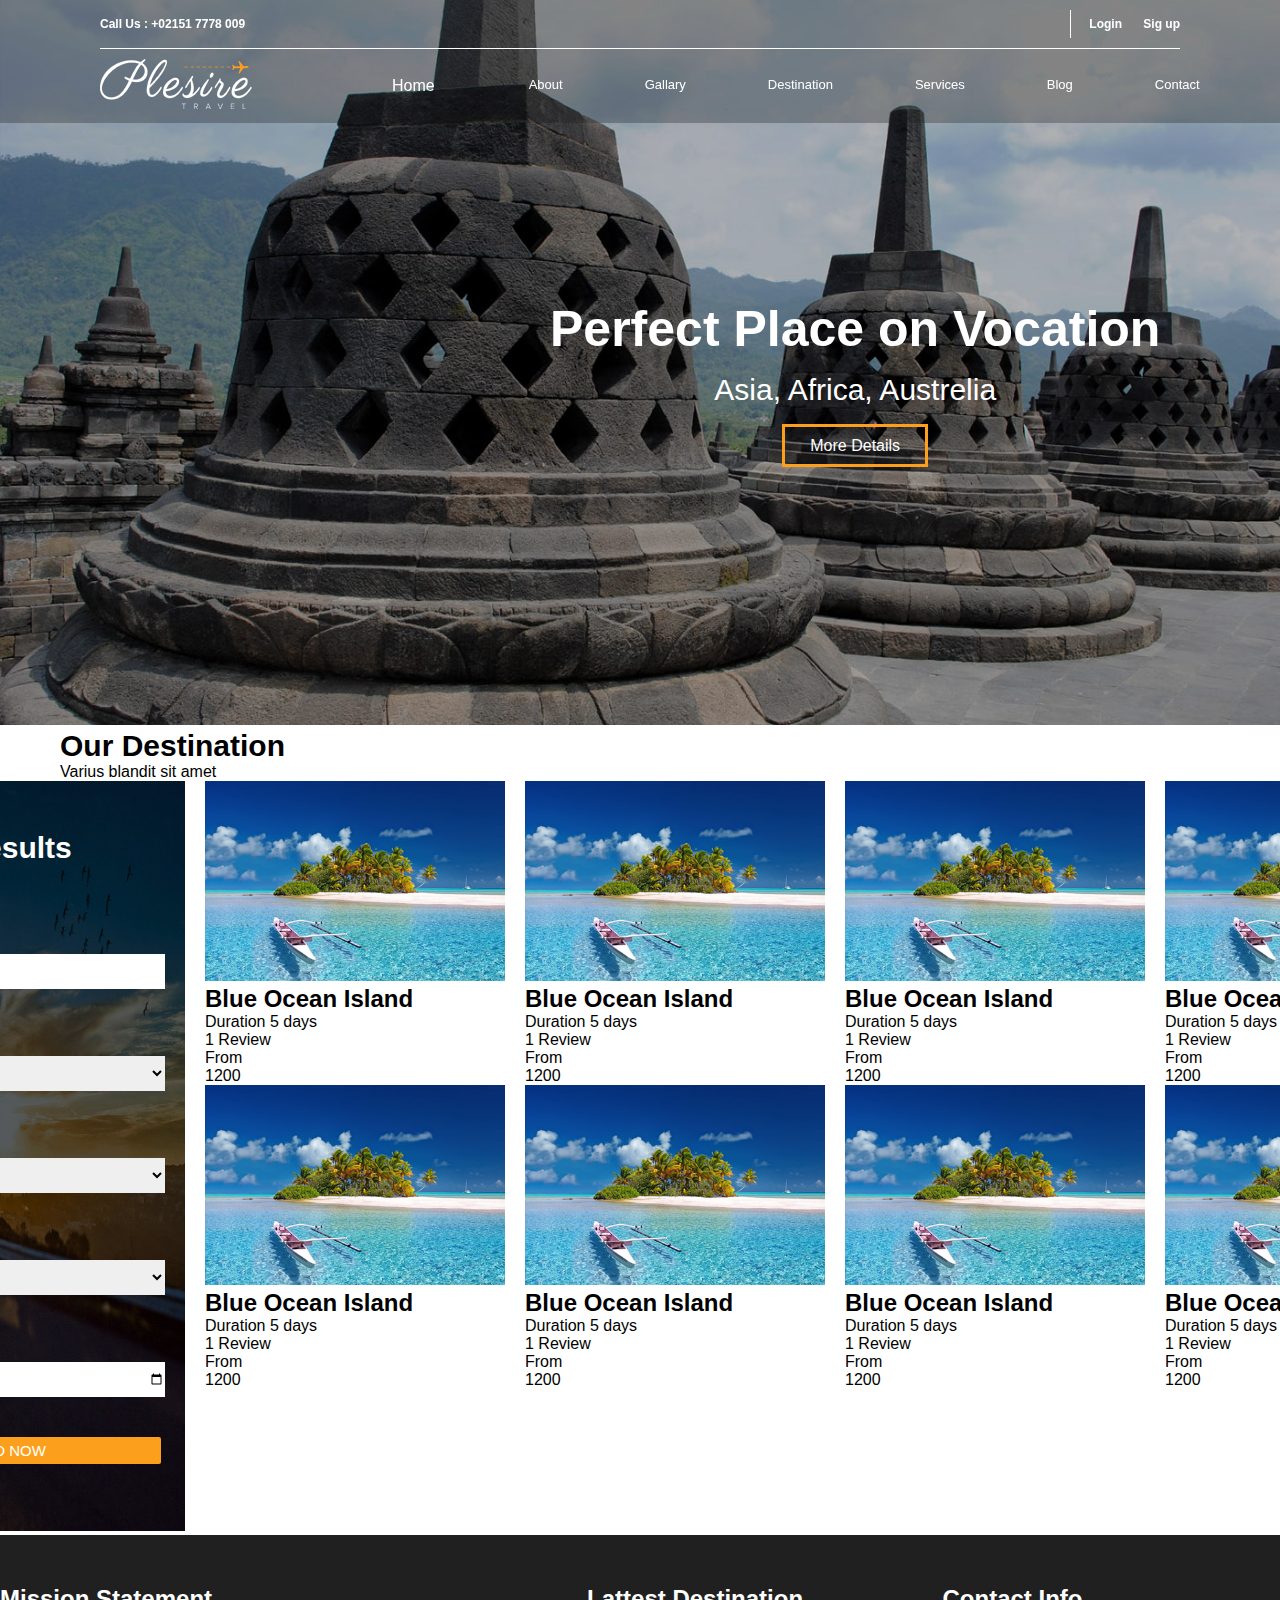
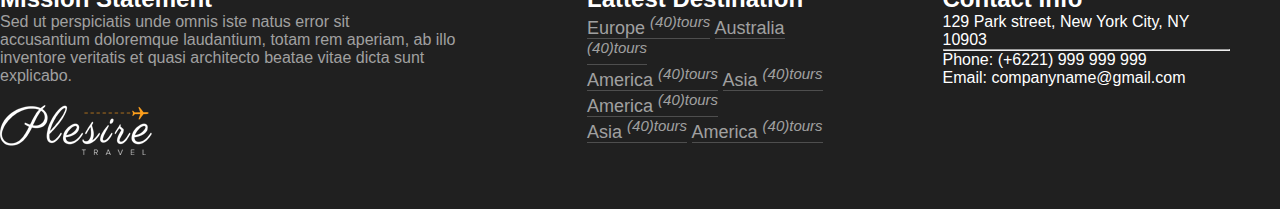
==== travel project/index.html @ 1de65efa "Update and rename destination.html to index.html" ====
<!DOCTYPE html>
<html lang="en">
  <head>
    <meta charset="UTF-8" />
    <meta http-equiv="X-UA-Compatible" content="IE=edge" />
    <meta name="viewport" content="width=device-width, initial-scale=1.0" />
    <title>Destination</title>
    <link
      rel="stylesheet"
      href="https://cdnjs.cloudflare.com/ajax/libs/font-awesome/6.4.0/css/all.min.css"
      integrity="sha512-iecdLmaskl7CVkqkXNQ/ZH/XLlvWZOJyj7Yy7tcenmpD1ypASozpmT/E0iPtmFIB46ZmdtAc9eNBvH0H/ZpiBw=="
      crossorigin="anonymous"
      referrerpolicy="no-referrer"
    />
    <link href="destination.css" rel="stylesheet" />
  </head>

  <body>
    <header class="head-1">
      <section>
        <div class="container">
          <div>Call Us : +02151 7778 009</div>
          <div class="social-icon">
            <div class="so-media">
              <i class="fa-brands fa-facebook-f"></i>
              <i class="fa-solid fa-globe"></i>
              <i class="fa-brands fa-twitter"></i>
              <i class="fa-brands fa-instagram"></i>
              <i class="fa-brands fa-linkedin-in"></i>
            </div>

            <div class="login-sign">
              <i class="fa-solid fa-lock"></i>
              <span>Login</span>
              <i class="fa-solid fa-user-plus"></i>
              <span>Sig up</span>
            </div>
          </div>
        </div>
      </section>
      <!-- Section for bottom part of header -->
      <section>
        <div class="container-2">
          <div class="logo">
            <img src="Images/travel-logo.jpg" />
          </div>

          <!-- dropdown from here -->
          <div class="menu">
            <div class="dropdown">
              <div class="btn-drop">
                Home <i class="fa-solid fa-angle-down"></i>
              </div>

              <div class="content-link">
                <a href="travel.html">Home</a>
                <a href="#">Click Me</a>
                <a href="#">Kavita</a>
                <a href="#">Akram</a>
              </div>
            </div>

            <div>About</div>
            <i class="fa-solid fa-angle-down"></i>
            <div>Gallary</div>
            <i class="fa-solid fa-angle-down"></i>
            <div>Destination</div>
            <i class="fa-solid fa-angle-down"></i>
            <div>Services</div>
            <i class="fa-solid fa-angle-down"></i>
            <div>Blog</div>
            <i class="fa-solid fa-angle-down"></i>
            <div>Contact</div>
            <i class="fa-solid fa-angle-down"></i>
          </div>
        </div>
      </section>
    </header>

    <!-- Section 3 for the Images -->

    <section class="sec-3">
      <div class="img">
        <img src="Images/travel-bg.jpg" />
      </div>
      <div class="img-content">
        <p class="per-fect">Perfect Place on Vocation</p>
        <p class="asia">Asia, Africa, Austrelia</p>
        <span class="more">More Details</span>
      </div>
    </section>

    <!-- Our Destination -->

    <div class="main">
      <div class="desti-nation">
        <h3>Our Destination</h3>
        <p>Varius blandit sit amet</p>
      </div>
    </div>


    <div class="flex-test">
    <section>
      <div class="container-aside">
        <div class="aside">
          <img src="Images/sun-birds.jpg" />
        </div>
<!-- form and inputs -->
        <div class="form-content">
            <h3>Search Results</h3>
            <p>9 Results Found</p>
            <form class="form-container">
                <div class="key-desti">
                  <div>
                    <div class="lable-name">Keywords</div>
                    <input type="search" name="keywords" />
                  </div>
      
                  <div>
                    <div class="lable-name">Select your trip</div>
                    <select>
                      <option>Any</option>
                      <option>Delhi</option>
                      <option>Faridabad</option>
                      <option>Noida</option>
                      <option>Gurugram</option>
                    </select>
                  </div>

                  <div>
                    <div class="lable-name">Destination</div>
                    <select>
                      <option>Any</option>
                      <option>Delhi</option>
                      <option>Faridabad</option>
                      <option>Noida</option>
                      <option>Gurugram</option>
                    </select>
                  </div>

                  <div>
                    <div class="lable-name">Duration</div>
                    <select>
                      <option>Any</option>
                      <option>Delhi</option>
                      <option>Faridabad</option>
                      <option>Noida</option>
                      <option>Gurugram</option>
                    </select>
                  </div>
      
                  <div>
                    <div class="lable-name">Date</div>
                    <input type="date" name="date" />
                  </div>
      
                  <div class="find-btn"><button>FIND NOW</button></div>
                </div>
              </form>
        </div>
      </div>
    </section>

    <div class="" >
      <div style="display: flex;">
      <section class="flex-test">
        <div class="container-card">
            <div class="ocean-image"><img src="Images/see.jpg" /></div>
            <div class="content-flex">
              <div class="ocean-content">
                <h2>Blue Ocean Island</h2>
                <p>Duration 5 days</p>
                <div class="star-rate">
                  <i class="fa-solid fa-star"></i>
                  <i class="fa-solid fa-star"></i>
                  <i class="fa-solid fa-star"></i>
                  <i class="fa-solid fa-star"></i>
                  <i class="fa-solid fa-star-half-stroke"></i>
                  <span>1 Review</span>
                </div>
              </div>
              <div class="card-price">
                <span>From</span>
                <p>1200</p>
              </div>
            </div>
          </div>
    </section>

    <section class="flex-test">
        <div class="container-card">
            <div class="ocean-image"><img src="Images/see.jpg" /></div>
            <div class="content-flex">
              <div class="ocean-content">
                <h2>Blue Ocean Island</h2>
                <p>Duration 5 days</p>
                <div class="star-rate">
                  <i class="fa-solid fa-star"></i>
                  <i class="fa-solid fa-star"></i>
                  <i class="fa-solid fa-star"></i>
                  <i class="fa-solid fa-star"></i>
                  <i class="fa-solid fa-star-half-stroke"></i>
                  <span>1 Review</span>
                </div>
              </div>
              <div class="card-price">
                <span>From</span>
                <p>1200</p>
              </div>
            </div>
          </div>
    </section>

    <section class="flex-test">
        <div class="container-card">
            <div class="ocean-image"><img src="Images/see.jpg" /></div>
            <div class="content-flex">
              <div class="ocean-content">
                <h2>Blue Ocean Island</h2>
                <p>Duration 5 days</p>
                <div class="star-rate">
                  <i class="fa-solid fa-star"></i>
                  <i class="fa-solid fa-star"></i>
                  <i class="fa-solid fa-star"></i>
                  <i class="fa-solid fa-star"></i>
                  <i class="fa-solid fa-star-half-stroke"></i>
                  <span>1 Review</span>
                </div>
              </div>
              <div class="card-price">
                <span>From</span>
                <p>1200</p>
              </div>
            </div>
          </div>
    </section>


    <section class="flex-test">
        <div class="container-card">
            <div class="ocean-image"><img src="Images/see.jpg" /></div>
            <div class="content-flex">
              <div class="ocean-content">
                <h2>Blue Ocean Island</h2>
                <p>Duration 5 days</p>
                <div class="star-rate">
                  <i class="fa-solid fa-star"></i>
                  <i class="fa-solid fa-star"></i>
                  <i class="fa-solid fa-star"></i>
                  <i class="fa-solid fa-star"></i>
                  <i class="fa-solid fa-star-half-stroke"></i>
                  <span>1 Review</span>
                </div>
              </div>
              <div class="card-price">
                <span>From</span>
                <p>1200</p>
              </div>
            </div>
          </div>
    </section>
    </div>
    <div style="display: flex;">
      <section class="flex-test">
        <div class="container-card">
            <div class="ocean-image"><img src="Images/see.jpg" /></div>
            <div class="content-flex">
              <div class="ocean-content">
                <h2>Blue Ocean Island</h2>
                <p>Duration 5 days</p>
                <div class="star-rate">
                  <i class="fa-solid fa-star"></i>
                  <i class="fa-solid fa-star"></i>
                  <i class="fa-solid fa-star"></i>
                  <i class="fa-solid fa-star"></i>
                  <i class="fa-solid fa-star-half-stroke"></i>
                  <span>1 Review</span>
                </div>
              </div>
              <div class="card-price">
                <span>From</span>
                <p>1200</p>
              </div>
            </div>
          </div>
    </section>

    <section class="flex-test">
        <div class="container-card">
            <div class="ocean-image"><img src="Images/see.jpg" /></div>
            <div class="content-flex">
              <div class="ocean-content">
                <h2>Blue Ocean Island</h2>
                <p>Duration 5 days</p>
                <div class="star-rate">
                  <i class="fa-solid fa-star"></i>
                  <i class="fa-solid fa-star"></i>
                  <i class="fa-solid fa-star"></i>
                  <i class="fa-solid fa-star"></i>
                  <i class="fa-solid fa-star-half-stroke"></i>
                  <span>1 Review</span>
                </div>
              </div>
              <div class="card-price">
                <span>From</span>
                <p>1200</p>
              </div>
            </div>
          </div>
    </section>

    <section class="flex-test">
        <div class="container-card">
            <div class="ocean-image"><img src="Images/see.jpg" /></div>
            <div class="content-flex">
              <div class="ocean-content">
                <h2>Blue Ocean Island</h2>
                <p>Duration 5 days</p>
                <div class="star-rate">
                  <i class="fa-solid fa-star"></i>
                  <i class="fa-solid fa-star"></i>
                  <i class="fa-solid fa-star"></i>
                  <i class="fa-solid fa-star"></i>
                  <i class="fa-solid fa-star-half-stroke"></i>
                  <span>1 Review</span>
                </div>
              </div>
              <div class="card-price">
                <span>From</span>
                <p>1200</p>
              </div>
            </div>
          </div>
    </section>


    <section class="flex-test">
        <div class="container-card">
            <div class="ocean-image"><img src="Images/see.jpg" /></div>
            <div class="content-flex">
              <div class="ocean-content">
                <h2>Blue Ocean Island</h2>
                <p>Duration 5 days</p>
                <div class="star-rate">
                  <i class="fa-solid fa-star"></i>
                  <i class="fa-solid fa-star"></i>
                  <i class="fa-solid fa-star"></i>
                  <i class="fa-solid fa-star"></i>
                  <i class="fa-solid fa-star-half-stroke"></i>
                  <span>1 Review</span>
                </div>
              </div>
              <div class="card-price">
                <span>From</span>
                <p>1200</p>
              </div>
            </div>
          </div>
    </section>
    </div>
    </div>


   
</div>

<footer>
    <div class="container-foot">
      <div class="foot-content1">
        <h2>Mission Statement</h2>
        <span class="footer-p">
          Sed ut perspiciatis unde omnis iste natus error sit <br>
          accusantium doloremque laudantium, totam rem aperiam, ab illo<br>
          inventore veritatis et quasi architecto beatae vitae dicta sunt
          explicabo.
        </span><br>
        <img src="Images/travel-logo.jpg"/>
      </div>

      <div class="foot-content2">
        <h2>Lattest Destination</h2>
        <span>
        <p>
          <a href="#">Europe <sup><em>(40)tours</em></sup></a>
          <a href="#">Australia <sup><em>(40)tours</em></sup></a>
        </p>
        <p>
          <a href="#">America <sup><em>(40)tours</em></sup></a>
          <a href="#">Asia <sup><em>(40)tours</em></sup></a>
        </p>
        <a href="#">America <sup><em>(40)tours</em></sup></a>
        <p>
          <a href="#">Asia <sup><em>(40)tours</em></sup></a>
          <a href="#">America <sup><em>(40)tours</em></sup></a>
        </p>
        </span>
      </div>

      <div class="foot-content3">
        <h2>Contact Info</h2>
        <p>129 Park street, New York City, NY 10903</p>
        <hr>
        <p>Phone: (+6221) 999 999 999</p>
        <p>Email: companyname@gmail.com</p>
      </div>
    </div>
  </footer>

  </body>
</html>
---- travel project/destination.css ----
* {
    margin: 0px;
    padding: 0px;
  }
  
  body {
    font-family: "Poppins", sans-serif;
  }
  .head-1 {
    background-color: rgba(28, 28, 28, 0.3);
    width: 100%;
    position: fixed;
    z-index: 1;
  }
  
  .container {
    display: flex;
    justify-content: space-between;
    padding: 10px 0px;
    align-items: center;
    font-size: 12px;
    font-weight: bold;
    color: white;
    border-bottom: 1px solid white;
    margin: 0px 100px;
  }
  
  .social-icon {
    display: flex;
  }
  
  .so-media i {
    padding-right: 10px;
    margin: 7px 0px;
  }
  .so-media {
    border-right: 1px solid white;
  }
  .login-sign{
    margin: 7px 0px;
  }
  .login-sign i {
    padding-left: 10px;
    padding-right: 8px;
  }
  
  /* dropdown trying */
  .btn-drop{
    padding: 0px;
    border: none;
    font-size: 16px;
  }
  
  .dropdown{
    position: relative;
    display: inline-block;
  }
  .content-link{
    display: none;
    position: absolute;
    background-color: black;
    z-index: 1;
  }
  
  .content-link a{
    color: white;
    padding: 12px 16px;
    display: block;
    text-decoration: none;
  }
  
  .content-link a:hover{
    background-color: #fc9f1c;
    transition: 0.3s;
  }
  .dropdown:hover .content-link{
    display: block;
  }
  /* dropdown trying */
  
  /* Section for bottom part of header */
  
  .container-2 {
    display: flex;
    justify-content: space-between;
    align-items: center;
    margin: 10px 100px;
  }
  
  .menu {
    display: flex;
    font-size: 13px;
    color: white;
  }
  .menu div {
    padding-left: 70px;
    padding-right: 12px;
  }
  
  /* Section 3 for the Images */
  
  .img img {
    width: 100%;
    height: 725px;
    
  }
  
  .img-content{
      text-align: center;
      position: absolute;
      top: 300px;
      left: 550px;
      color: white;
  }
  .per-fect{
      font-size: 50px;
      font-weight: bold;
      margin-bottom: 15px;
  }
  .asia{
      font-size: 30px;
      margin-bottom: 30px;
  }
  .more{
      border: 3px solid #fc9f1c;
      padding: 10px 25px;
  }
  .more:hover{
    background-color: #fc9f1c;
    transition: 0.3s;
  }
  /* our destination */

  .main .desti-nation{
    background: rgba(0, 0, 0, 0);
    margin-left: 60px;
  }
.main .desti-nation h3{
    font-size: 30px;
}
.container-aside{
    position: relative;
    margin-left: 0px;
}
.container-aside img{
    width: 350px;
    height: 750px;
}
.container-aside .form-content{
        position: absolute;
        top: 30px;
}
/* form and inputs */
.form-content{
    padding: 20px;
}
.form-content h3{
    color: white;
    font-size: 30px;
    margin-bottom: 20px;
}
.form-content p{
    color: white;
    font-size: 15px;
    margin-bottom: 25px;
}

.lable-name{
    font-size: 15px;
    color: white;
    margin-bottom: 10px;
}
div input, select{
    width: 310px;
    height: 35px;
    border: none;
    margin-bottom: 40px;
}

.find-btn button{
    font-size: 15px;
    padding: 5px 115px;
    background-color: #fc9f1c;
    border: none;
    color: white;
    border-radius: 2px;   
}

/* Group of Trip Card */
.flex-test{
    display: flex;
    justify-content: center;
    padding-left: 20px;
}
.ocean-image img{
    width: 300px;
}







/* section for footer  */
.container-foot{
    display: flex;
    background: #202020;
    padding: 50px 0px;
    padding-right: 50px;
    justify-content: center;
}
.footer-p {
  color: #a0a0a0;
}
.foot-content1{  
  color: white;
  padding-right: 100px;
}
.foot-content1 img{
  margin-top: 20px;
}
.foot-content2{  
  color: white;
  padding-right: 100px;
}
.foot-content3{  
  color: white;
}
.foot-content p{
  color: #a0a0a0;
}
.foot-content2 span a{
    text-decoration: none;
    color: #a0a0a0;
    font-size: 18px;
    border-bottom: 1px solid #4e4e4e;
}
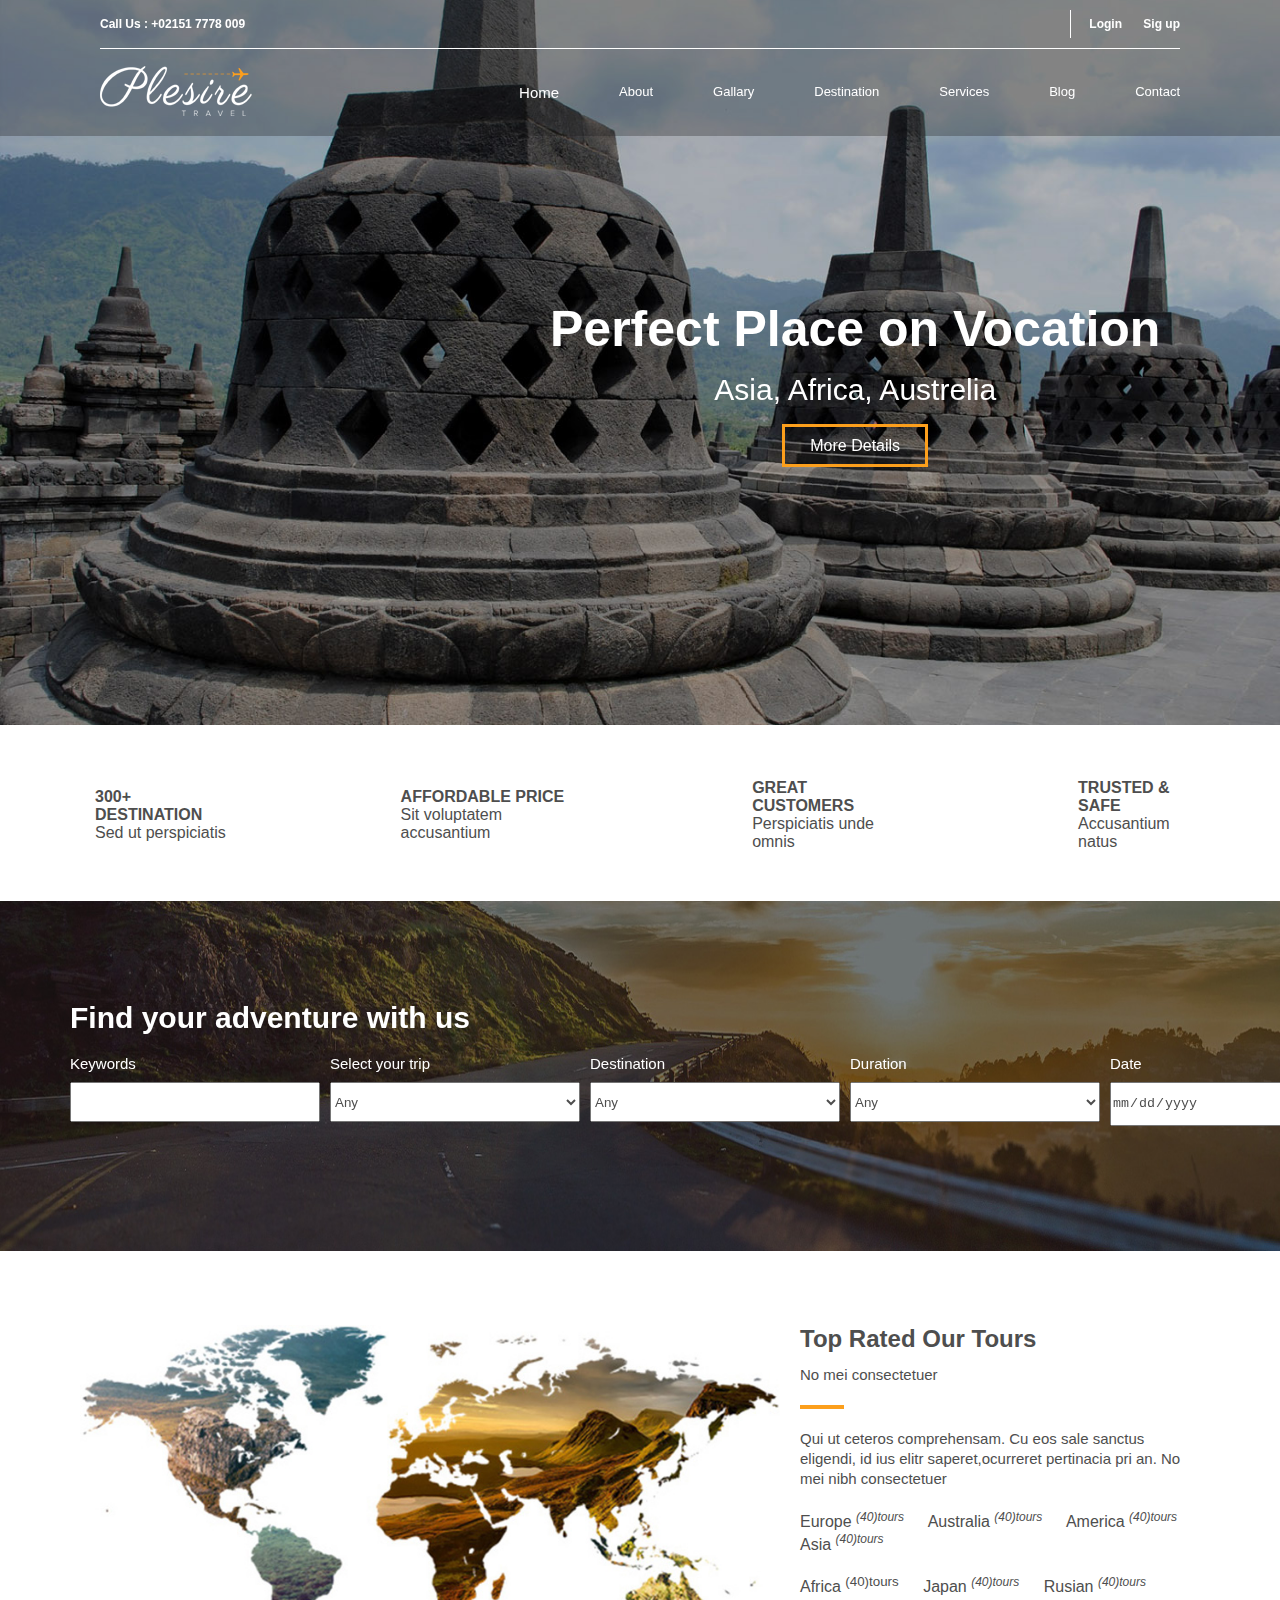
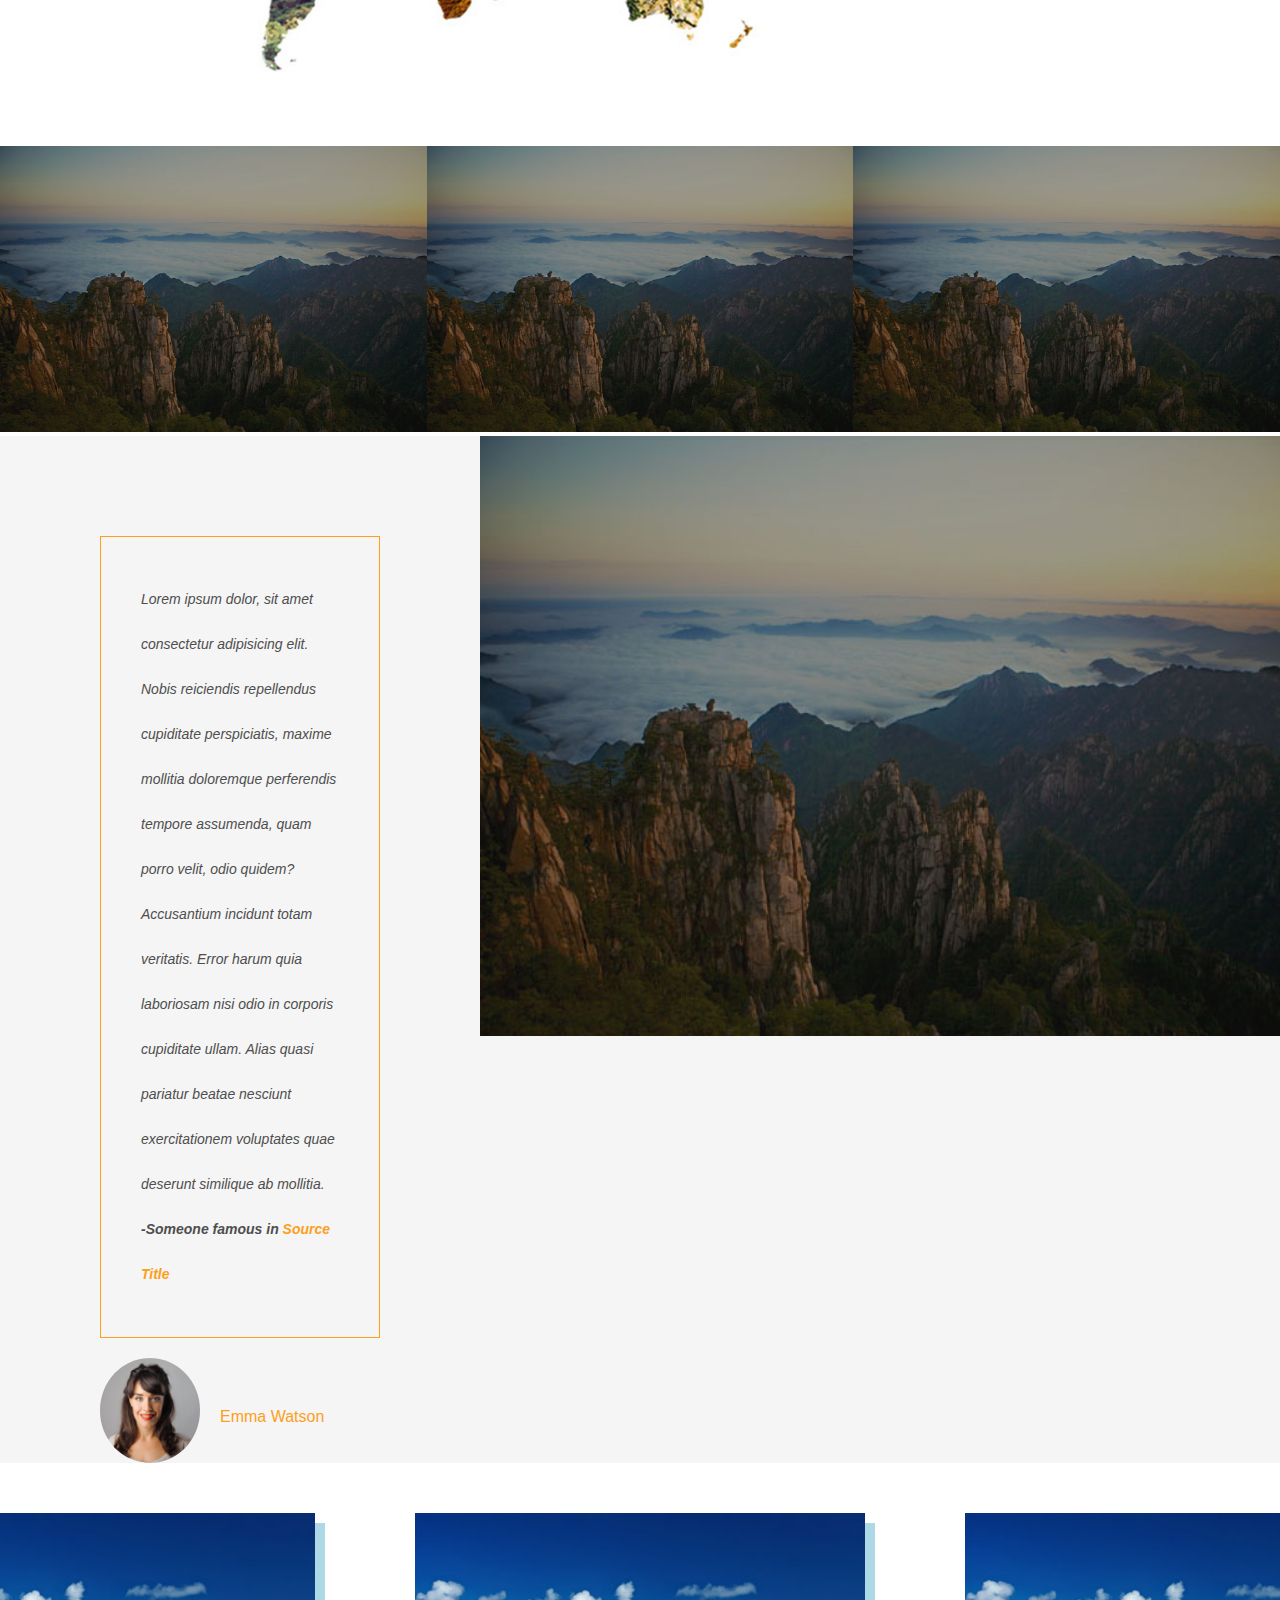
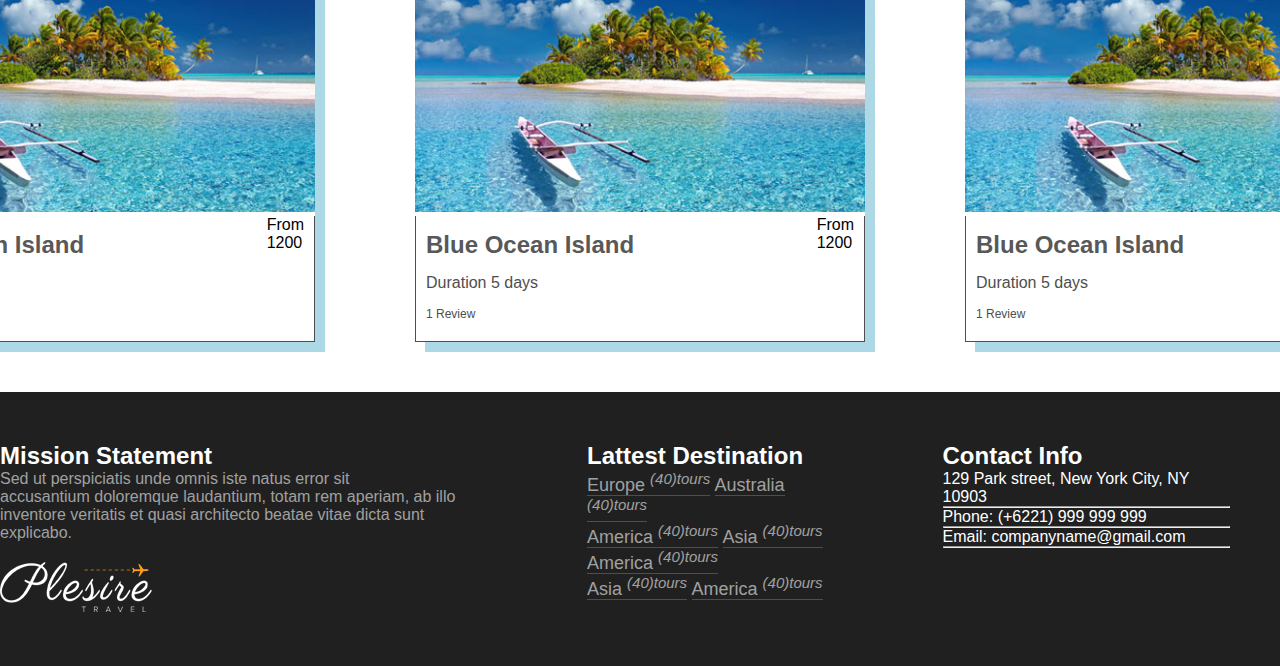
==== commit 73f093fe: "Update and rename travel.html to index.html" ====
--- a/travel project/index.html
+++ b/travel project/index.html
@@ -4,15 +4,14 @@
     <meta charset="UTF-8" />
     <meta http-equiv="X-UA-Compatible" content="IE=edge" />
     <meta name="viewport" content="width=device-width, initial-scale=1.0" />
-    <title>Destination</title>
+    <title>Travel Agency</title>
     <link
       rel="stylesheet"
       href="https://cdnjs.cloudflare.com/ajax/libs/font-awesome/6.4.0/css/all.min.css"
       integrity="sha512-iecdLmaskl7CVkqkXNQ/ZH/XLlvWZOJyj7Yy7tcenmpD1ypASozpmT/E0iPtmFIB46ZmdtAc9eNBvH0H/ZpiBw=="
       crossorigin="anonymous"
-      referrerpolicy="no-referrer"
-    />
-    <link href="destination.css" rel="stylesheet" />
+      referrerpolicy="no-referrer"/>
+    <link href="travel.css" rel="stylesheet" />
   </head>
 
   <body>
@@ -45,33 +44,33 @@
             <img src="Images/travel-logo.jpg" />
           </div>
 
-          <!-- dropdown from here -->
+           <!-- dropdown from here -->
           <div class="menu">
+
             <div class="dropdown">
-              <div class="btn-drop">
-                Home <i class="fa-solid fa-angle-down"></i>
+              <div class="btn-drop">Home <i class="fa-solid fa-angle-down"></i></div>
+                
+                  <div class="content-link">
+                      <a href="#">Aim</a>
+                      <a href="destination.html">Click Me</a>
+                      <a href="#">Mission</a>
+                      <a href="#">History</a>
+                  </div>
               </div>
 
-              <div class="content-link">
-                <a href="travel.html">Home</a>
-                <a href="#">Click Me</a>
-                <a href="#">Kavita</a>
-                <a href="#">Akram</a>
-              </div>
-            </div>
-
-            <div>About</div>
-            <i class="fa-solid fa-angle-down"></i>
-            <div>Gallary</div>
-            <i class="fa-solid fa-angle-down"></i>
-            <div>Destination</div>
-            <i class="fa-solid fa-angle-down"></i>
-            <div>Services</div>
-            <i class="fa-solid fa-angle-down"></i>
-            <div>Blog</div>
-            <i class="fa-solid fa-angle-down"></i>
-            <div>Contact</div>
-            <i class="fa-solid fa-angle-down"></i>
+            
+            <div  class="dropdown">About <i class="fa-solid fa-angle-down"></i></div>
+            
+            <div  class="dropdown">Gallary <i class="fa-solid fa-angle-down"></i></div>
+           
+            <div  class="dropdown">Destination <i class="fa-solid fa-angle-down"></i></div>
+           
+            <div  class="dropdown">Services <i class="fa-solid fa-angle-down"></i></div>
+           
+            <div  class="dropdown">Blog <i class="fa-solid fa-angle-down"></i></div>
+            
+            <div  class="dropdown">Contact <i class="fa-solid fa-angle-down"></i></div>
+            
           </div>
         </div>
       </section>
@@ -81,7 +80,7 @@
 
     <section class="sec-3">
       <div class="img">
-        <img src="Images/travel-bg.jpg" />
+        <img src="Images/travel-bg.jpg"/>
       </div>
       <div class="img-content">
         <p class="per-fect">Perfect Place on Vocation</p>
@@ -89,323 +88,327 @@
         <span class="more">More Details</span>
       </div>
     </section>
-
-    <!-- Our Destination -->
-
-    <div class="main">
-      <div class="desti-nation">
-        <h3>Our Destination</h3>
-        <p>Varius blandit sit amet</p>
-      </div>
-    </div>
-
-
-    <div class="flex-test">
+    <!-- Section 4 for the icons -->
+    <section class="sec-4">
+      <div class="flight-trust">
+        <div class="i-c">
+          <div class="plane"><i class="fa-solid fa-plane"></i></div>
+          <div class="i-content">
+            300+ DESTINATION<br /><span>Sed ut perspiciatis</span>
+          </div>
+        </div>
+
+        <div class="i-c">
+          <div><i class="fa-solid fa-money-check"></i></div>
+          <div class="i-content">
+            AFFORDABLE PRICE<br /><span>Sit voluptatem accusantium</span>
+          </div>
+        </div>
+
+        <div class="i-c">
+          <div><i class="fa-solid fa-address-book"></i></div>
+          <div class="i-content">
+            GREAT CUSTOMERS<br /><span>Perspiciatis unde omnis</span>
+          </div>
+        </div>
+
+        <div class="i-c">
+          <div><i class="fa-regular fa-handshake"></i></div>
+          <div class="i-content">
+            TRUSTED & SAFE<br /><span>Accusantium natus</span>
+          </div>
+        </div>
+      </div>
+    </section>
+
+    <!-- Section for the sun image  -->
+
+    <section class="container-sun">
+      <div class="image-sun"><img src="Images/sun-bg.jpg" /></div>
+      <div class="find-adven">
+        <div class="big-font">Find your adventure with us</div>
+
+        <form class="form-container">
+          <div class="key-desti">
+            <div>
+              <div>Keywords</div>
+              <input type="search" name="keywords" />
+            </div>
+
+            <div>
+              <div>Select your trip</div>
+              <select>
+                <option>Any</option>
+                <option>Delhi</option>
+                <option>Faridabad</option>
+                <option>Noida</option>
+                <option>Gurugram</option>
+              </select>
+            </div>
+
+            <div>
+              <div>Destination</div>
+              <select>
+                <option>Any</option>
+                <option>Delhi</option>
+                <option>Faridabad</option>
+                <option>Noida</option>
+                <option>Gurugram</option>
+              </select>
+            </div>
+
+            <div>
+              <div>Duration</div>
+              <select>
+                <option>Any</option>
+                <option>Delhi</option>
+                <option>Faridabad</option>
+                <option>Noida</option>
+                <option>Gurugram</option>
+              </select>
+            </div>
+
+            <div>
+              <div>Date</div>
+              <input type="date" name="date" />
+            </div>
+
+            <div class="find-btn"><button>FIND NOW</button></div>
+          </div>
+        </form>
+      </div>
+    </section>
+    <!-- Section of Wolrd Image  -->
     <section>
-      <div class="container-aside">
-        <div class="aside">
-          <img src="Images/sun-birds.jpg" />
-        </div>
-<!-- form and inputs -->
-        <div class="form-content">
-            <h3>Search Results</h3>
-            <p>9 Results Found</p>
-            <form class="form-container">
-                <div class="key-desti">
-                  <div>
-                    <div class="lable-name">Keywords</div>
-                    <input type="search" name="keywords" />
-                  </div>
-      
-                  <div>
-                    <div class="lable-name">Select your trip</div>
-                    <select>
-                      <option>Any</option>
-                      <option>Delhi</option>
-                      <option>Faridabad</option>
-                      <option>Noida</option>
-                      <option>Gurugram</option>
-                    </select>
-                  </div>
-
-                  <div>
-                    <div class="lable-name">Destination</div>
-                    <select>
-                      <option>Any</option>
-                      <option>Delhi</option>
-                      <option>Faridabad</option>
-                      <option>Noida</option>
-                      <option>Gurugram</option>
-                    </select>
-                  </div>
-
-                  <div>
-                    <div class="lable-name">Duration</div>
-                    <select>
-                      <option>Any</option>
-                      <option>Delhi</option>
-                      <option>Faridabad</option>
-                      <option>Noida</option>
-                      <option>Gurugram</option>
-                    </select>
-                  </div>
-      
-                  <div>
-                    <div class="lable-name">Date</div>
-                    <input type="date" name="date" />
-                  </div>
-      
-                  <div class="find-btn"><button>FIND NOW</button></div>
-                </div>
-              </form>
-        </div>
-      </div>
-    </section>
-
-    <div class="" >
-      <div style="display: flex;">
-      <section class="flex-test">
+      <div class="world-main">
+        <div class="wolrd-img"><img src="Images/world.jpg" /></div>
+        <div class="wolrd-content">
+          <h2>Top Rated Our Tours</h2>
+          <p>No mei consectetuer</p>
+          <div class="border-span"></div>
+          <p>
+            Qui ut ceteros comprehensam. Cu eos sale sanctus eligendi, id ius
+            elitr saperet,ocurreret pertinacia pri an. No mei nibh consectetuer
+          </p>
+          <div class="country-trip">
+            <div class="country-a">
+              <a href="#"
+                >Europe <sup><em>(40)tours</em></sup></a
+              >
+              <a href="#">
+                Australia <sup><em>(40)tours</em></sup></a
+              >
+              <a href="#"
+                >America <sup><em>(40)tours</em></sup></a
+              >
+              <a href="#"
+                >Asia <sup><em>(40)tours</em></sup></a
+              >
+            </div>
+            <a href="#">Africa <sup>(40)tours</sup></a>
+            <a href="#"
+              >Japan <sup><em>(40)tours</em></sup></a
+            >
+            <a href="#"
+              >Rusian <sup><em>(40)tours</em></sup></a
+            >
+          </div>
+        </div>
+      </div>
+    </section>
+
+    <!-- Section for the 3 image Card -->
+
+    <!-- position issue in the content -->
+
+    <section>
+      <div class="row">
+        <div class="col-33">
+          <div class="img-cards">
+            <img src="Images/hills.jpg" />
+            <div class="text-banner">
+              <h4>ASIA <span>7 TOURS</span></h4>
+              <p>
+                Qui ut ceteros comprehensam. Cu eos sale sanctus eligendi, id ius
+                elitr saperet,ocurreret pertinacia pri an. No mei nibh consectetuer
+              </p>
+              <button>View More</button>
+            </div>
+            <div class="overlay">
+              icon
+            </div>
+          </div>
+        </div>
+        <div class="col-33">
+          <div class="img-cards">
+            <img src="Images/hills.jpg" />
+            <div class="text-banner">
+              <h4>ASIA <span>7 TOURS</span></h4>
+              <p>
+                Qui ut ceteros comprehensam. Cu eos sale sanctus eligendi, id ius
+                elitr saperet,ocurreret pertinacia pri an. No mei nibh consectetuer
+              </p>
+              <button>View More</button>
+            </div>
+          </div>
+        </div>
+        <div class="col-33">
+          <div class="img-cards">
+            <img src="Images/hills.jpg" />
+            <div class="text-banner">
+              <h4>ASIA <span>7 TOURS</span></h4>
+              <p>
+                Qui ut ceteros comprehensam. Cu eos sale sanctus eligendi, id ius
+                elitr saperet,ocurreret pertinacia pri an. No mei nibh consectetuer
+              </p>
+              <button>View More</button>
+            </div>
+          </div>
+        </div>
+      </div>
+      <!-- <div class="img-size"><img src="Images/hills2.jpg" /></div>
+        <div class="img-size"><img src="Images/elephant.jpg" /></div> -->
+    </section>
+
+    <!-- section for the 2 flex  -->
+    <section>
+      <div class="container-emma">
+        <div class="emma-content">
+          <div class="emma">
+            <p>
+              Lorem ipsum dolor, sit amet consectetur adipisicing elit. Nobis
+              reiciendis repellendus cupiditate perspiciatis, maxime mollitia
+              doloremque perferendis tempore assumenda, quam porro velit, odio
+              quidem? Accusantium incidunt totam veritatis. Error harum quia
+              laboriosam nisi odio in corporis cupiditate ullam. Alias quasi
+              pariatur beatae nesciunt exercitationem voluptates quae deserunt
+              similique ab mollitia.<br />
+              <b>-Someone famous in <span>Source Title</span></b>
+            </p>
+          </div>
+          <div class="emma-pp">
+            <img src="Images/emma.png" />
+            <span>Emma Watson</span>
+          </div>
+        </div>
+        <div class="emma-image"><img src="Images/hills.jpg" /></div>
+      </div>
+    </section>
+
+    <!-- Section for the cards and trip inforamation -->
+    <section>
+      <div class="main-container">
         <div class="container-card">
-            <div class="ocean-image"><img src="Images/see.jpg" /></div>
-            <div class="content-flex">
-              <div class="ocean-content">
-                <h2>Blue Ocean Island</h2>
-                <p>Duration 5 days</p>
-                <div class="star-rate">
-                  <i class="fa-solid fa-star"></i>
-                  <i class="fa-solid fa-star"></i>
-                  <i class="fa-solid fa-star"></i>
-                  <i class="fa-solid fa-star"></i>
-                  <i class="fa-solid fa-star-half-stroke"></i>
-                  <span>1 Review</span>
-                </div>
+          <div class="ocean-image"><img src="Images/see.jpg" /></div>
+          <div class="content-flex">
+            <div class="ocean-content">
+              <h2>Blue Ocean Island</h2>
+              <p>Duration 5 days</p>
+              <div class="star-rate">
+                <i class="fa-solid fa-star"></i>
+                <i class="fa-solid fa-star"></i>
+                <i class="fa-solid fa-star"></i>
+                <i class="fa-solid fa-star"></i>
+                <i class="fa-solid fa-star-half-stroke"></i>
+                <span>1 Review</span>
               </div>
-              <div class="card-price">
-                <span>From</span>
-                <p>1200</p>
+            </div>
+            <div class="card-price">
+              <span>From</span>
+              <p>1200</p>
+            </div>
+          </div>
+        </div>
+
+        <div class="container-card">
+          <div class="ocean-image"><img src="Images/see.jpg" /></div>
+          <div class="content-flex">
+            <div class="ocean-content">
+              <h2>Blue Ocean Island</h2>
+              <p>Duration 5 days</p>
+              <div class="star-rate">
+                <i class="fa-solid fa-star"></i>
+                <i class="fa-solid fa-star"></i>
+                <i class="fa-solid fa-star"></i>
+                <i class="fa-solid fa-star"></i>
+                <i class="fa-solid fa-star-half-stroke"></i>
+                <span>1 Review</span>
               </div>
             </div>
-          </div>
-    </section>
-
-    <section class="flex-test">
+            <div class="card-price">
+              <span>From</span>
+              <p>1200</p>
+            </div>
+          </div>
+        </div>
+
         <div class="container-card">
-            <div class="ocean-image"><img src="Images/see.jpg" /></div>
-            <div class="content-flex">
-              <div class="ocean-content">
-                <h2>Blue Ocean Island</h2>
-                <p>Duration 5 days</p>
-                <div class="star-rate">
-                  <i class="fa-solid fa-star"></i>
-                  <i class="fa-solid fa-star"></i>
-                  <i class="fa-solid fa-star"></i>
-                  <i class="fa-solid fa-star"></i>
-                  <i class="fa-solid fa-star-half-stroke"></i>
-                  <span>1 Review</span>
-                </div>
+          <div class="ocean-image"><img src="Images/see.jpg" /></div>
+          <div class="content-flex">
+            <div class="ocean-content">
+              <h2>Blue Ocean Island</h2>
+              <p>Duration 5 days</p>
+              <div class="star-rate">
+                <i class="fa-solid fa-star"></i>
+                <i class="fa-solid fa-star"></i>
+                <i class="fa-solid fa-star"></i>
+                <i class="fa-solid fa-star"></i>
+                <i class="fa-solid fa-star-half-stroke"></i>
+                <span>1 Review</span>
               </div>
-              <div class="card-price">
-                <span>From</span>
-                <p>1200</p>
-              </div>
-            </div>
-          </div>
-    </section>
-
-    <section class="flex-test">
-        <div class="container-card">
-            <div class="ocean-image"><img src="Images/see.jpg" /></div>
-            <div class="content-flex">
-              <div class="ocean-content">
-                <h2>Blue Ocean Island</h2>
-                <p>Duration 5 days</p>
-                <div class="star-rate">
-                  <i class="fa-solid fa-star"></i>
-                  <i class="fa-solid fa-star"></i>
-                  <i class="fa-solid fa-star"></i>
-                  <i class="fa-solid fa-star"></i>
-                  <i class="fa-solid fa-star-half-stroke"></i>
-                  <span>1 Review</span>
-                </div>
-              </div>
-              <div class="card-price">
-                <span>From</span>
-                <p>1200</p>
-              </div>
-            </div>
-          </div>
-    </section>
-
-
-    <section class="flex-test">
-        <div class="container-card">
-            <div class="ocean-image"><img src="Images/see.jpg" /></div>
-            <div class="content-flex">
-              <div class="ocean-content">
-                <h2>Blue Ocean Island</h2>
-                <p>Duration 5 days</p>
-                <div class="star-rate">
-                  <i class="fa-solid fa-star"></i>
-                  <i class="fa-solid fa-star"></i>
-                  <i class="fa-solid fa-star"></i>
-                  <i class="fa-solid fa-star"></i>
-                  <i class="fa-solid fa-star-half-stroke"></i>
-                  <span>1 Review</span>
-                </div>
-              </div>
-              <div class="card-price">
-                <span>From</span>
-                <p>1200</p>
-              </div>
-            </div>
-          </div>
-    </section>
-    </div>
-    <div style="display: flex;">
-      <section class="flex-test">
-        <div class="container-card">
-            <div class="ocean-image"><img src="Images/see.jpg" /></div>
-            <div class="content-flex">
-              <div class="ocean-content">
-                <h2>Blue Ocean Island</h2>
-                <p>Duration 5 days</p>
-                <div class="star-rate">
-                  <i class="fa-solid fa-star"></i>
-                  <i class="fa-solid fa-star"></i>
-                  <i class="fa-solid fa-star"></i>
-                  <i class="fa-solid fa-star"></i>
-                  <i class="fa-solid fa-star-half-stroke"></i>
-                  <span>1 Review</span>
-                </div>
-              </div>
-              <div class="card-price">
-                <span>From</span>
-                <p>1200</p>
-              </div>
-            </div>
-          </div>
-    </section>
-
-    <section class="flex-test">
-        <div class="container-card">
-            <div class="ocean-image"><img src="Images/see.jpg" /></div>
-            <div class="content-flex">
-              <div class="ocean-content">
-                <h2>Blue Ocean Island</h2>
-                <p>Duration 5 days</p>
-                <div class="star-rate">
-                  <i class="fa-solid fa-star"></i>
-                  <i class="fa-solid fa-star"></i>
-                  <i class="fa-solid fa-star"></i>
-                  <i class="fa-solid fa-star"></i>
-                  <i class="fa-solid fa-star-half-stroke"></i>
-                  <span>1 Review</span>
-                </div>
-              </div>
-              <div class="card-price">
-                <span>From</span>
-                <p>1200</p>
-              </div>
-            </div>
-          </div>
-    </section>
-
-    <section class="flex-test">
-        <div class="container-card">
-            <div class="ocean-image"><img src="Images/see.jpg" /></div>
-            <div class="content-flex">
-              <div class="ocean-content">
-                <h2>Blue Ocean Island</h2>
-                <p>Duration 5 days</p>
-                <div class="star-rate">
-                  <i class="fa-solid fa-star"></i>
-                  <i class="fa-solid fa-star"></i>
-                  <i class="fa-solid fa-star"></i>
-                  <i class="fa-solid fa-star"></i>
-                  <i class="fa-solid fa-star-half-stroke"></i>
-                  <span>1 Review</span>
-                </div>
-              </div>
-              <div class="card-price">
-                <span>From</span>
-                <p>1200</p>
-              </div>
-            </div>
-          </div>
-    </section>
-
-
-    <section class="flex-test">
-        <div class="container-card">
-            <div class="ocean-image"><img src="Images/see.jpg" /></div>
-            <div class="content-flex">
-              <div class="ocean-content">
-                <h2>Blue Ocean Island</h2>
-                <p>Duration 5 days</p>
-                <div class="star-rate">
-                  <i class="fa-solid fa-star"></i>
-                  <i class="fa-solid fa-star"></i>
-                  <i class="fa-solid fa-star"></i>
-                  <i class="fa-solid fa-star"></i>
-                  <i class="fa-solid fa-star-half-stroke"></i>
-                  <span>1 Review</span>
-                </div>
-              </div>
-              <div class="card-price">
-                <span>From</span>
-                <p>1200</p>
-              </div>
-            </div>
-          </div>
-    </section>
-    </div>
-    </div>
-
-
-   
-</div>
-
-<footer>
-    <div class="container-foot">
-      <div class="foot-content1">
-        <h2>Mission Statement</h2>
-        <span class="footer-p">
-          Sed ut perspiciatis unde omnis iste natus error sit <br>
-          accusantium doloremque laudantium, totam rem aperiam, ab illo<br>
-          inventore veritatis et quasi architecto beatae vitae dicta sunt
-          explicabo.
-        </span><br>
-        <img src="Images/travel-logo.jpg"/>
-      </div>
-
-      <div class="foot-content2">
-        <h2>Lattest Destination</h2>
-        <span>
-        <p>
-          <a href="#">Europe <sup><em>(40)tours</em></sup></a>
-          <a href="#">Australia <sup><em>(40)tours</em></sup></a>
-        </p>
-        <p>
+            </div>
+            <div class="card-price">
+              <span>From</span>
+              <p>1200</p>
+            </div>
+          </div>
+        </div>
+      </div>
+    </section>
+
+    <!-- section for the footer  -->
+    <footer>
+      <div class="container-foot">
+        <div class="foot-content1">
+          <h2>Mission Statement</h2>
+          <span class="footer-p">
+            Sed ut perspiciatis unde omnis iste natus error sit <br>
+            accusantium doloremque laudantium, totam rem aperiam, ab illo<br>
+            inventore veritatis et quasi architecto beatae vitae dicta sunt
+            explicabo.
+          </span><br>
+          <img src="Images/travel-logo.jpg"/>
+        </div>
+
+        <div class="foot-content2">
+          <h2>Lattest Destination</h2>
+          <span>
+          <p>
+            <a href="#">Europe <sup><em>(40)tours</em></sup></a>
+            <a href="#">Australia <sup><em>(40)tours</em></sup></a>
+          </p>
+          <p>
+            <a href="#">America <sup><em>(40)tours</em></sup></a>
+            <a href="#">Asia <sup><em>(40)tours</em></sup></a>
+          </p>
           <a href="#">America <sup><em>(40)tours</em></sup></a>
-          <a href="#">Asia <sup><em>(40)tours</em></sup></a>
-        </p>
-        <a href="#">America <sup><em>(40)tours</em></sup></a>
-        <p>
-          <a href="#">Asia <sup><em>(40)tours</em></sup></a>
-          <a href="#">America <sup><em>(40)tours</em></sup></a>
-        </p>
-        </span>
-      </div>
-
-      <div class="foot-content3">
-        <h2>Contact Info</h2>
-        <p>129 Park street, New York City, NY 10903</p>
-        <hr>
-        <p>Phone: (+6221) 999 999 999</p>
-        <p>Email: companyname@gmail.com</p>
-      </div>
-    </div>
-  </footer>
-
+          <p>
+            <a href="#">Asia <sup><em>(40)tours</em></sup></a>
+            <a href="#">America <sup><em>(40)tours</em></sup></a>
+          </p>
+          </span>
+        </div>
+
+        <div class="foot-content3">
+          <h2>Contact Info</h2>
+          <p>129 Park street, New York City, NY 10903</p>
+          <hr>
+          <p>Phone: (+6221) 999 999 999</p>
+          <hr>
+          <p>Email: companyname@gmail.com</p>
+          <hr>
+        </div>
+      </div>
+    </footer>
   </body>
 </html>
--- a/travel project/travel.css
+++ b/travel project/travel.css
@@ -0,0 +1,460 @@
+* {
+  margin: 0px;
+  padding: 0px;
+}
+
+body {
+  font-family: "Poppins", sans-serif;
+}
+.head-1 {
+  background-color: rgba(28, 28, 28, 0.3);
+  width: 100%;
+  position: fixed;
+}
+
+.container {
+  display: flex;
+  justify-content: space-between;
+  padding: 10px 0px;
+  align-items: center;
+  font-size: 12px;
+  font-weight: bold;
+  color: white;
+  border-bottom: 1px solid white;
+  margin: 0px 100px;
+}
+
+.social-icon {
+  display: flex;
+}
+
+.so-media i {
+  padding-right: 10px;
+  margin: 7px 0px;
+}
+.so-media {
+  border-right: 1px solid white;
+}
+.login-sign{
+  margin: 7px 0px;
+}
+.login-sign i {
+  padding-left: 10px;
+  padding-right: 8px;
+}
+
+/* dropdown trying */
+.btn-drop{
+  padding: 0px;
+  border: none;
+  font-size: 15px;
+}
+
+.dropdown{
+  position: relative;
+  display: inline-block;
+}
+.content-link{
+  display: none;
+  position: absolute;
+  background-color: black;
+  z-index: 1;
+  left: -30px;
+  top: 85px;
+  width: 120px;
+  text-align: center;
+  cursor: pointer;
+}
+
+.content-link a{
+  color: white;
+  padding: 12px 0px;
+  display: block;
+  text-decoration: none;
+}
+
+.content-link a:hover{
+  background-color: #fc9f1c;
+  transition: 0.3s;
+}
+.dropdown:hover .content-link{
+  display: block;
+}
+/* dropdown trying */
+
+/* Section for bottom part of header */
+
+.container-2 {
+  display: flex;
+  justify-content: space-between;
+  align-items: center;
+  margin: 0px 100px;
+}
+
+.menu {
+  display: flex;
+  font-size: 13px;
+  color: white;
+}
+.menu .dropdown {
+  margin-left: 60px;
+  padding: 35px 0px;
+}
+
+/* Section 3 for the Images */
+
+.img img {
+  width: 100%;
+  height: 725px;
+}
+
+.img-content{
+    text-align: center;
+    position: absolute;
+    top: 300px;
+    left: 550px;
+    color: white;
+}
+.per-fect{
+    font-size: 50px;
+    font-weight: bold;
+    margin-bottom: 15px;
+}
+.asia{
+    font-size: 30px;
+    margin-bottom: 30px;
+}
+.more{
+    border: 3px solid #fc9f1c;
+    padding: 10px 25px;
+}
+.more:hover{
+  background-color: #fc9f1c;
+  transition: 0.3s;
+}
+
+/* Section 4 for the icons */
+
+.plane i{
+  rotate: -50deg;
+}
+.flight-trust{
+    display: flex;
+    justify-content: center;
+    margin: 50px 0px;
+    
+}
+.flight-trust div i{
+    font-size: 20px;
+}
+
+.i-c{
+  display: flex;
+  align-items: center;
+  padding: 0px 70px;
+}
+
+.i-c div i{
+  font-size: 45px;
+  color: #fc9f1c;
+  padding-right: 25px;
+}
+
+.i-content{
+  font-weight: bold;
+  color: #4e4e4e;
+}
+.i-c .i-content span{
+  font-weight: normal;
+}
+
+/* Section for the sun image  */
+.container-sun{
+    position: relative;
+}
+.image-sun img {
+  width: 100%;
+  height: 350px;
+}
+
+.find-adven{
+  position: absolute;
+  top: 100px;
+  margin-left: 70px;
+}
+.big-font{
+  font-size: 30px;
+  font-weight: bold;
+  color: white;
+  margin-bottom: 20px;
+}
+.form-container .key-desti{ 
+    display:flex;
+    color: white;
+}
+.key-desti div{
+  font-size: 15px;
+  margin-right: 0px;
+  margin-bottom: 10px;
+}
+.input-select, input, select{
+    margin-right: 10px;
+    width: 250px;
+    height: 40px;
+    color: #4e4e4e;
+}
+.find-btn{
+  padding-top: 28px;
+}
+.find-btn button{
+    padding: 14px 40px;
+    color: white;
+    background-color: #fc9f1c;
+    border: none;
+    border-radius: 2px;
+}
+.find-btn button:hover{
+  background-color: #4e4e4e;
+  transition: 0.4s ease-out;
+}
+
+/* Section of Wolrd Image */
+.world-main{
+  display: flex;
+  justify-content: center;
+  padding: 70px 80px;
+}
+
+.wolrd-img img{
+    width: 700px;
+}
+.wolrd-content h2{
+    margin-bottom: 12px;
+    
+}
+.wolrd-content{
+    color: #4e4e4e;
+    margin-left: 20px;
+}
+
+.border-span{
+  width: 40px;
+  background-color: #fc9f1c;
+  border: 2px solid #fc9f1c;
+  margin-top: 20px;
+  margin-bottom: 20px;
+}
+.wolrd-content p{
+  font-size: 15px;
+  line-height: 20px;
+}
+.country-trip{
+  padding-top: 20px;
+}
+.country-trip a:hover{
+    color: #fc9f1c;
+    text-decoration: underline;
+    margin-bottom: 10px;
+    transition: 0.1s;
+}
+.country-trip a sup em{
+  font-size: 12px;
+}
+.country-trip a{
+  text-decoration: none;
+  color: #4e4e4e;
+  padding-right: 20px;
+}
+.country-a{
+  padding-bottom: 20px;
+}
+
+/* Section for the 3 image Card */
+/* position issue in the content */
+
+.img-cards img{
+    max-width: 100%;
+    height: auto;
+}
+.img-cards{
+  position: relative;
+}
+.text-banner{
+  position: absolute;
+  color: white;
+  bottom: 300px;
+}
+
+.text-banner h4{
+    right: 200px;
+}
+.text-banner h4{
+    font-size: 30px;    
+}
+
+/* section for the 2 flex */
+.container-emma{
+  display: flex;
+  background-color: #f5f5f5;
+}
+
+.emma-content .emma{
+  border: 1px solid #fc9f1c;
+  padding: 40px;
+  margin: 100px 100px 20px 100px;
+}
+.emma p{
+  color: #4e4e4e;
+}
+.emma span{
+  color: #fc9f1c;
+}
+
+.emma-content .emma p{
+  line-height: 45px;
+  font-size: 14px;
+  font-style: italic;
+}
+
+.container-emma .emma-image img{
+  width: 800px;
+  height: 600px;
+}
+.emma-pp{
+   display: flex;
+   margin-left: 100px;
+   margin-top: 0px;
+}
+.emma-pp img{
+  width: 100px;
+  border-radius: 50%;
+}
+
+.emma-pp span{
+  margin-top: 50px;
+  margin-left: 20px;
+  color: #fc9f1c;
+}
+
+/* Section for the cards and trip inforamation */
+.main-container{
+  display: flex;
+  justify-content: center;
+}
+
+.ocean-image img{
+    width: 450px;
+}
+.container-card{
+  width: 450px;
+  margin: 50px;
+  box-shadow: 10px 10px lightblue;
+}
+.content-flex{
+  display: flex;
+  justify-content: space-between;
+  border-left: 1px solid #4e4e4e;
+  border-right: 1px solid #4e4e4e;
+  border-bottom: 1px solid #4e4e4e;
+}
+.ocean-content{
+    margin-left: 10px;
+}
+.ocean-content h2{
+  color: #585858;
+  margin: 15px 0px;
+}
+.ocean-content p{
+    color: #4e4e4e;
+    margin-bottom: 15px;
+}
+.ocean-content .star-rate{
+  color: #fc9f1c;
+  font-size: 12px;
+}
+.card-price{
+  margin-right: 10px;
+}
+.star-rate span{
+    color: #4e4e4e;
+}
+.star-rate{
+    margin-bottom: 20px;
+}
+
+/* section for footer  */
+.container-foot{
+    display: flex;
+    background: #202020;
+    padding: 50px 0px;
+    padding-right: 50px;
+    justify-content: center;
+}
+.footer-p {
+  color: #a0a0a0;
+}
+.foot-content1{  
+  color: white;
+  padding-right: 100px;
+}
+.foot-content1 img{
+  margin-top: 20px;
+}
+.foot-content2{  
+  color: white;
+  padding-right: 100px;
+}
+.foot-content3{  
+  color: white;
+}
+
+.foot-content p{
+  color: #a0a0a0;
+}
+.foot-content2 span a{
+    text-decoration: none;
+    color: #a0a0a0;
+    font-size: 18px;
+    border-bottom: 1px solid #4e4e4e;
+}
+
+.foot-content2 a:hover{
+  color: #fc9f1c;
+  text-decoration: underline;
+}
+.foot-content2 a:hover{
+    transition: 0.2s;
+}
+.col-33{
+  width: 33.34%;
+}
+.row{
+  display: flex;
+}
+.img-cards{
+  overflow: hidden;
+}
+.img-cards .overlay{
+  background-color: rgba(0, 0, 0, 0.6);
+  height: 100%;
+  width: 100%;
+  position: absolute;
+  bottom: 0px;
+  left: 0px;
+  transform: scale(0);
+  transition: all 1s;
+  display: flex;
+  justify-content: center;
+  align-items: center;
+  color: white;
+} 
+.img-cards:hover .overlay{
+  transform: scale(1);
+}
+
+.img-cards img{
+  transition:  all 1s;
+}
+.img-cards:hover img{
+  transform: scale(1.2);
+}